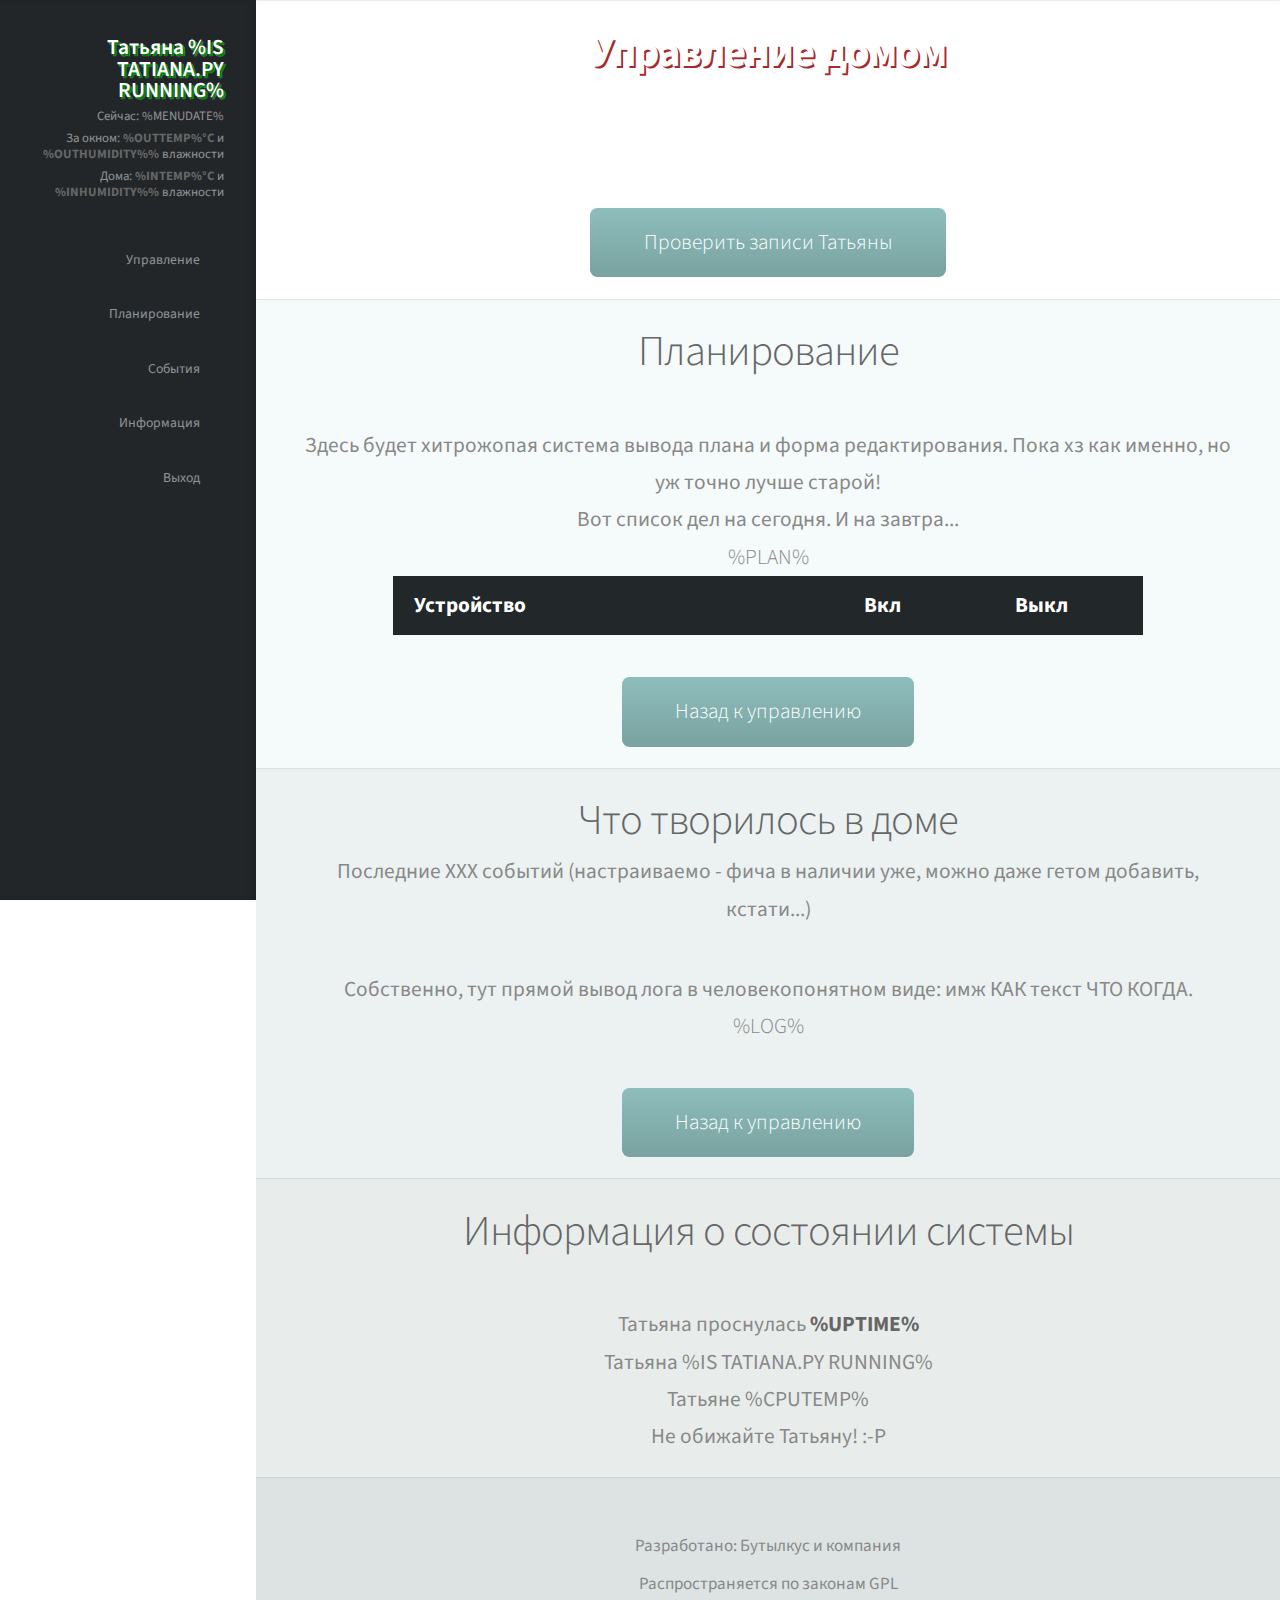
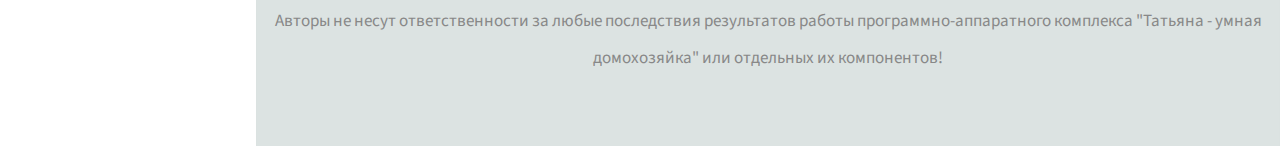
==== frontend2.0/template.html @ 4547821a "Системная инфа" ====
<!DOCTYPE HTML>
<html>
	<head>
		<title>Татьяна - умная домохозяйка в умном доме</title>
		<meta charset="utf-8" />
		<meta name="viewport" content="width=device-width, initial-scale=1" />
		<!--[if lte IE 8]><script src="assets/js/ie/html5shiv.js"></script><![endif]-->
		<link rel="stylesheet" href="assets/css/main.css" />
		<!--[if lte IE 8]><link rel="stylesheet" href="assets/css/ie8.css" /><![endif]-->
		<!--[if lte IE 9]><link rel="stylesheet" href="assets/css/ie9.css" /><![endif]-->
	</head>
	<body>

		<!-- шапка -->
			<div id="header">

				<div class="top">

					<!-- Инфа -->
						<div id="logo">
							<!-- Инфа -->
							<h1 id="title">Татьяна %IS TATIANA.PY RUNNING%</h1>
							<p>Сейчас: %MENUDATE%</p>
							<p>За окном: <strong>%OUTTEMP%&deg;C</strong> и <strong>%OUTHUMIDITY%%</strong> влажности</p>
							<p>Дома: <strong>%INTEMP%&deg;C</strong> и <strong>%INHUMIDITY%%</strong> влажности</p>
						</div>

					<!-- менюшка -->
						<nav id="nav">
							<ul>
								<li><a href="#main" id="top-link" class="skel-layers-ignoreHref"><span class="icon fa-home">Управление</span></a></li>
								<li><a href="#plan" id="portfolio-link" class="skel-layers-ignoreHref"><span class="icon fa-clock-o">Планирование</span></a></li>
								<li><a href="#log" id="about-link" class="skel-layers-ignoreHref"><span class="icon fa-eye">События</span></a></li>
								<li><a href="#service" id="contact-link" class="skel-layers-ignoreHref"><span class="icon fa-linux">Информация</span></a></li>
								<li><a href="%LOGOUT%" id="contact-link" class="skel-layers-ignoreHref"><span class="icon fa-sign-out">Выход</span></a></li>
							</ul>
						</nav>

				</div>

				<div class="bottom">

					<!-- футер менюхи. Всякий треш -->


				</div>

			</div>

		<!-- основное поле -->
			<div id="main">

				<!-- управление домом -->
					<section id="top" class="one dark cover">
						<div class="container">

							<header>
								<h2 class="alt">Управление домом</h2>
								<p>Нажатие включает и выключает соответствующее устройство</p>
							</header>

							<!-- КНОПКИ УПРАВЛЕНИЯ -->
							<div class="row">
							<div id="buttons" class="controlbutton">
							<!--Здесь будут отрисованы кнопки. Ничего вписывать не надо! -->
							</div>
                            </div>
							
							<footer>
								<a href="#log" class="button scrolly">Проверить записи Татьяны</a>
								<!--Ссылаться можно куда угодно-->
							</footer>

						</div>
					</section>

				<!-- планирование -->
					<section id="plan" class="two">
						<div class="container">

							<header>
								<h2>Планирование</h2>
							</header>

							<p>Здесь будет хитрожопая система вывода плана и форма редактирования. Пока хз как именно, но уж точно лучше старой!</p>
                            <p>Вот список дел на сегодня. И на завтра...</p>
                            <center>
                            <table class="default">
                            <tr><th style="width: 60%;">Устройство</th><th style="width: 20%;">Вкл</th><th style="width: 20%;">Выкл</th>
                            %PLAN%
                            </table>
                            </center>

						</div>

						<footer>
                            <a href="#main" class="button scrolly">Назад к управлению</a>
						</footer>
						
						</section>

				<!-- Логи -->
					<section id="log" class="three">
						<div class="container">

							<header>
								<h2>Что творилось в доме</h2>
								<p>Последние ХХХ событий (настраиваемо - фича в наличии уже, можно даже гетом добавить, кстати...)</p>
							</header>



							<p>Собственно, тут прямой вывод лога в человекопонятном виде: имж КАК текст ЧТО КОГДА.</p>

							%LOG%
                            <div class="logtab">
                            </div>
							
							
							<footer>
								<a href="#main" class="button scrolly">Назад к управлению</a>
							</footer>

						</div>
					</section>

				<!-- Сервисная страница -->
				
					<section id="service" class="four">
						<div class="container">

							<header>
								<h2>Информация о состоянии системы</h2>
							</header>

							<p>Татьяна проснулась <strong>%UPTIME%</strong></p>
							<p>Татьяна %IS TATIANA.PY RUNNING%</p>
							<p>Татьяне %CPUTEMP%</p>
							<p>Не обижайте Татьяну! :-P</p>


						</div>
					</section>

			</div>

		<!-- Footer -->
			<div id="footer">
                <p>Разработано: Бутылкус и компания<br />
                Распространяется по законам GPL<br />
                Авторы не несут ответственности за любые последствия результатов работы программно-аппаратного комплекса "Татьяна - умная домохозяйка" или отдельных их компонентов!
                </p>
			</div>

		<!-- Scripts -->
			<script src="assets/js/jquery.min.js"></script>
			<script src="assets/js/jquery.scrolly.min.js"></script>
			<script src="assets/js/jquery.scrollzer.min.js"></script>
			<script src="assets/js/skel.min.js"></script>
			<script src="assets/js/util.js"></script>
			<!--[if lte IE 8]><script src="assets/js/ie/respond.min.js"></script><![endif]-->
			<script src="assets/js/main.js"></script>
            <script type="text/javascript" src="assets/js/jquery.js"></script>
            <script type="text/javascript" src="assets/js/function.js"></script>

	</body>
</html>
---- frontend2.0/assets/css/main.css ----
@import url("font-awesome.min.css");
@import url("https://fonts.googleapis.com/css?family=Source+Sans+Pro:300,300italic,400,600");

/*
	Prologue by HTML5 UP
	html5up.net | @ajlkn
	Free for personal and commercial use under the CCA 3.0 license (html5up.net/license)
*/

/* Reset */

	html, body, div, span, applet, object, iframe, h1, h2, h3, h4, h5, h6, p, blockquote, pre, a, abbr, acronym, address, big, cite, code, del, dfn, em, img, ins, kbd, q, s, samp, small, strike, strong, sub, sup, tt, var, b, u, i, center, dl, dt, dd, ol, ul, li, fieldset, form, label, legend, table, caption, tbody, tfoot, thead, tr, th, td, article, aside, canvas, details, embed, figure, figcaption, footer, header, hgroup, menu, nav, output, ruby, section, summary, time, mark, audio, video {
		margin: 0;
		padding: 0;
		border: 0;
		font-size: 100%;
/*		font: inherit; */
		vertical-align: baseline;
	}

	article, aside, details, figcaption, figure, footer, header, hgroup, menu, nav, section {
		display: block;
	}

	body {
		line-height: 1;
	}

	ol, ul {
		list-style: none;
	}

	blockquote, q {
		quotes: none;
	}

	blockquote:before, blockquote:after, q:before, q:after {
		content: '';
		content: none;
	}

	table {
		border-collapse: collapse;
		border-spacing: 0;
	}

	body {
		-webkit-text-size-adjust: none;
	}

/* Box Model */

	*, *:before, *:after {
		-moz-box-sizing: border-box;
		-webkit-box-sizing: border-box;
		box-sizing: border-box;
	}

/* Containers */

	.container {
		margin-left: auto;
		margin-right: auto;
	}

	.container.\31 25\25 {
		width: 100%;
		max-width: 1750px;
		min-width: 1400px;
	}

	.container.\37 5\25 {
		width: 1050px;
	}

	.container.\35 0\25 {
		width: 700px;
	}

	.container.\32 5\25 {
		width: 350px;
	}

	.container {
		width: 1400px;
	}

	@media screen and (min-width: 961px) and (max-width: 1880px) {

		.container.\31 25\25 {
			width: 100%;
			max-width: 1500px;
			min-width: 1200px;
		}

		.container.\37 5\25 {
			width: 900px;
		}

		.container.\35 0\25 {
			width: 600px;
		}

		.container.\32 5\25 {
			width: 300px;
		}

		.container {
			width: 1200px;
		}

	}

	@media screen and (min-width: 961px) and (max-width: 1620px) {

		.container.\31 25\25 {
			width: 100%;
			max-width: 1200px;
			min-width: 960px;
		}

		.container.\37 5\25 {
			width: 720px;
		}

		.container.\35 0\25 {
			width: 480px;
		}

		.container.\32 5\25 {
			width: 240px;
		}

		.container {
			width: 960px;
		}

	}

	@media screen and (min-width: 961px) and (max-width: 1320px) {

		.container.\31 25\25 {
			width: 100%;
			max-width: 125%;
			min-width: 100%;
		}

		.container.\37 5\25 {
			width: 75%;
		}

		.container.\35 0\25 {
			width: 50%;
		}

		.container.\32 5\25 {
			width: 25%;
		}

		.container {
			width: 100%;
		}

	}

	@media screen and (max-width: 960px) {

		.container.\31 25\25 {
			width: 100%;
			max-width: 125%;
			min-width: 100%;
		}

		.container.\37 5\25 {
			width: 75%;
		}

		.container.\35 0\25 {
			width: 50%;
		}

		.container.\32 5\25 {
			width: 25%;
		}

		.container {
			width: 100%;
		}

	}

	@media screen and (max-width: 736px) {

		.container.\31 25\25 {
			width: 100%;
			max-width: 125%;
			min-width: 100%;
		}

		.container.\37 5\25 {
			width: 75%;
		}

		.container.\35 0\25 {
			width: 50%;
		}

		.container.\32 5\25 {
			width: 25%;
		}

		.container {
			width: 100% !important;
		}

	}

/* Grid */

	.row {
		border-bottom: solid 1px transparent;
		-moz-box-sizing: border-box;
		-webkit-box-sizing: border-box;
		box-sizing: border-box;
	}

	.row > * {
		float: left;
		-moz-box-sizing: border-box;
		-webkit-box-sizing: border-box;
		box-sizing: border-box;
	}

	.row:after, .row:before {
		content: '';
		display: block;
		clear: both;
		height: 0;
	}

	.row.uniform > * > :first-child {
		margin-top: 0;
	}

	.row.uniform > * > :last-child {
		margin-bottom: 0;
	}

	.row.\30 \25 > * {
		padding: 0px 0 0 0px;
	}

	.row.\30 \25 {
		margin: 0px 0 -1px 0px;
	}

	.row.uniform.\30 \25 > * {
		padding: 0px 0 0 0px;
	}

	.row.uniform.\30 \25 {
		margin: 0px 0 -1px 0px;
	}

	.row > * {
		padding: 40px 0 0 40px;
	}

	.row {
		margin: -40px 0 -1px -40px;
	}

	.row.uniform > * {
		padding: 40px 0 0 40px;
	}

	.row.uniform {
		margin: -40px 0 -1px -40px;
	}

	.row.\32 00\25 > * {
		padding: 80px 0 0 80px;
	}

	.row.\32 00\25 {
		margin: -80px 0 -1px -80px;
	}

	.row.uniform.\32 00\25 > * {
		padding: 80px 0 0 80px;
	}

	.row.uniform.\32 00\25 {
		margin: -80px 0 -1px -80px;
	}

	.row.\31 50\25 > * {
		padding: 60px 0 0 60px;
	}

	.row.\31 50\25 {
		margin: -60px 0 -1px -60px;
	}

	.row.uniform.\31 50\25 > * {
		padding: 60px 0 0 60px;
	}

	.row.uniform.\31 50\25 {
		margin: -60px 0 -1px -60px;
	}

	.row.\35 0\25 > * {
		padding: 20px 0 0 20px;
	}

	.row.\35 0\25 {
		margin: -20px 0 -1px -20px;
	}

	.row.uniform.\35 0\25 > * {
		padding: 20px 0 0 20px;
	}

	.row.uniform.\35 0\25 {
		margin: -20px 0 -1px -20px;
	}

	.row.\32 5\25 > * {
		padding: 10px 0 0 10px;
	}

	.row.\32 5\25 {
		margin: -10px 0 -1px -10px;
	}

	.row.uniform.\32 5\25 > * {
		padding: 10px 0 0 10px;
	}

	.row.uniform.\32 5\25 {
		margin: -10px 0 -1px -10px;
	}

	.\31 2u, .\31 2u\24 {
		width: 100%;
		clear: none;
		margin-left: 0;
	}

	.\31 1u, .\31 1u\24 {
		width: 91.6666666667%;
		clear: none;
		margin-left: 0;
	}

	.\31 0u, .\31 0u\24 {
		width: 83.3333333333%;
		clear: none;
		margin-left: 0;
	}

	.\39 u, .\39 u\24 {
		width: 75%;
		clear: none;
		margin-left: 0;
	}

	.\38 u, .\38 u\24 {
		width: 66.6666666667%;
		clear: none;
		margin-left: 0;
	}

	.\37 u, .\37 u\24 {
		width: 58.3333333333%;
		clear: none;
		margin-left: 0;
	}

	.\36 u, .\36 u\24 {
		width: 50%;
		clear: none;
		margin-left: 0;
	}

	.\35 u, .\35 u\24 {
		width: 41.6666666667%;
		clear: none;
		margin-left: 0;
	}

	.\34 u, .\34 u\24 {
		width: 25%;
		clear: none;
		margin-left: 0;
	}

	.\33 u, .\33 u\24 {
		width: 25%;
		clear: none;
		margin-left: 0;
	}

	.\32 u, .\32 u\24 {
		width: 16.6666666667%;
		clear: none;
		margin-left: 0;
	}

	.\31 u, .\31 u\24 {
		width: 8.3333333333%;
		clear: none;
		margin-left: 0;
	}

	.\31 2u\24 + *,
	.\31 1u\24 + *,
	.\31 0u\24 + *,
	.\39 u\24 + *,
	.\38 u\24 + *,
	.\37 u\24 + *,
	.\36 u\24 + *,
	.\35 u\24 + *,
	.\34 u\24 + *,
	.\33 u\24 + *,
	.\32 u\24 + *,
	.\31 u\24 + * {
		clear: left;
	}

	.\-11u {
		margin-left: 91.66667%;
	}

	.\-10u {
		margin-left: 83.33333%;
	}

	.\-9u {
		margin-left: 75%;
	}

	.\-8u {
		margin-left: 66.66667%;
	}

	.\-7u {
		margin-left: 58.33333%;
	}

	.\-6u {
		margin-left: 50%;
	}

	.\-5u {
		margin-left: 41.66667%;
	}

	.\-4u {
		margin-left: 33.33333%;
	}

	.\-3u {
		margin-left: 25%;
	}

	.\-2u {
		margin-left: 16.66667%;
	}

	.\-1u {
		margin-left: 8.33333%;
	}

	@media screen and (min-width: 961px) and (max-width: 1880px) {

		.row > * {
			padding: 40px 0 0 40px;
		}

		.row {
			margin: -40px 0 -1px -40px;
		}

		.row.uniform > * {
			padding: 40px 0 0 40px;
		}

		.row.uniform {
			margin: -40px 0 -1px -40px;
		}

		.row.\32 00\25 > * {
			padding: 80px 0 0 80px;
		}

		.row.\32 00\25 {
			margin: -80px 0 -1px -80px;
		}

		.row.uniform.\32 00\25 > * {
			padding: 80px 0 0 80px;
		}

		.row.uniform.\32 00\25 {
			margin: -80px 0 -1px -80px;
		}

		.row.\31 50\25 > * {
			padding: 60px 0 0 60px;
		}

		.row.\31 50\25 {
			margin: -60px 0 -1px -60px;
		}

		.row.uniform.\31 50\25 > * {
			padding: 60px 0 0 60px;
		}

		.row.uniform.\31 50\25 {
			margin: -60px 0 -1px -60px;
		}

		.row.\35 0\25 > * {
			padding: 20px 0 0 20px;
		}

		.row.\35 0\25 {
			margin: -20px 0 -1px -20px;
		}

		.row.uniform.\35 0\25 > * {
			padding: 20px 0 0 20px;
		}

		.row.uniform.\35 0\25 {
			margin: -20px 0 -1px -20px;
		}

		.row.\32 5\25 > * {
			padding: 10px 0 0 10px;
		}

		.row.\32 5\25 {
			margin: -10px 0 -1px -10px;
		}

		.row.uniform.\32 5\25 > * {
			padding: 10px 0 0 10px;
		}

		.row.uniform.\32 5\25 {
			margin: -10px 0 -1px -10px;
		}

		.\31 2u\28wide\29, .\31 2u\24\28wide\29 {
			width: 100%;
			clear: none;
			margin-left: 0;
		}

		.\31 1u\28wide\29, .\31 1u\24\28wide\29 {
			width: 91.6666666667%;
			clear: none;
			margin-left: 0;
		}

		.\31 0u\28wide\29, .\31 0u\24\28wide\29 {
			width: 83.3333333333%;
			clear: none;
			margin-left: 0;
		}

		.\39 u\28wide\29, .\39 u\24\28wide\29 {
			width: 75%;
			clear: none;
			margin-left: 0;
		}

		.\38 u\28wide\29, .\38 u\24\28wide\29 {
			width: 66.6666666667%;
			clear: none;
			margin-left: 0;
		}

		.\37 u\28wide\29, .\37 u\24\28wide\29 {
			width: 58.3333333333%;
			clear: none;
			margin-left: 0;
		}

		.\36 u\28wide\29, .\36 u\24\28wide\29 {
			width: 50%;
			clear: none;
			margin-left: 0;
		}

		.\35 u\28wide\29, .\35 u\24\28wide\29 {
			width: 41.6666666667%;
			clear: none;
			margin-left: 0;
		}

		.\34 u\28wide\29, .\34 u\24\28wide\29 {
			width: 33.3333333333%;
			clear: none;
			margin-left: 0;
		}

		.\33 u\28wide\29, .\33 u\24\28wide\29 {
			width: 25%;
			clear: none;
			margin-left: 0;
		}

		.\32 u\28wide\29, .\32 u\24\28wide\29 {
			width: 16.6666666667%;
			clear: none;
			margin-left: 0;
		}

		.\31 u\28wide\29, .\31 u\24\28wide\29 {
			width: 8.3333333333%;
			clear: none;
			margin-left: 0;
		}

		.\31 2u\24\28wide\29 + *,
		.\31 1u\24\28wide\29 + *,
		.\31 0u\24\28wide\29 + *,
		.\39 u\24\28wide\29 + *,
		.\38 u\24\28wide\29 + *,
		.\37 u\24\28wide\29 + *,
		.\36 u\24\28wide\29 + *,
		.\35 u\24\28wide\29 + *,
		.\34 u\24\28wide\29 + *,
		.\33 u\24\28wide\29 + *,
		.\32 u\24\28wide\29 + *,
		.\31 u\24\28wide\29 + * {
			clear: left;
		}

		.\-11u\28wide\29 {
			margin-left: 91.66667%;
		}

		.\-10u\28wide\29 {
			margin-left: 83.33333%;
		}

		.\-9u\28wide\29 {
			margin-left: 75%;
		}

		.\-8u\28wide\29 {
			margin-left: 66.66667%;
		}

		.\-7u\28wide\29 {
			margin-left: 58.33333%;
		}

		.\-6u\28wide\29 {
			margin-left: 50%;
		}

		.\-5u\28wide\29 {
			margin-left: 41.66667%;
		}

		.\-4u\28wide\29 {
			margin-left: 33.33333%;
		}

		.\-3u\28wide\29 {
			margin-left: 25%;
		}

		.\-2u\28wide\29 {
			margin-left: 16.66667%;
		}

		.\-1u\28wide\29 {
			margin-left: 8.33333%;
		}

	}

	@media screen and (min-width: 961px) and (max-width: 1620px) {

		.row > * {
			padding: 40px 0 0 40px;
		}

		.row {
			margin: -40px 0 -1px -40px;
		}

		.row.uniform > * {
			padding: 40px 0 0 40px;
		}

		.row.uniform {
			margin: -40px 0 -1px -40px;
		}

		.row.\32 00\25 > * {
			padding: 80px 0 0 80px;
		}

		.row.\32 00\25 {
			margin: -80px 0 -1px -80px;
		}

		.row.uniform.\32 00\25 > * {
			padding: 80px 0 0 80px;
		}

		.row.uniform.\32 00\25 {
			margin: -80px 0 -1px -80px;
		}

		.row.\31 50\25 > * {
			padding: 60px 0 0 60px;
		}

		.row.\31 50\25 {
			margin: -60px 0 -1px -60px;
		}

		.row.uniform.\31 50\25 > * {
			padding: 60px 0 0 60px;
		}

		.row.uniform.\31 50\25 {
			margin: -60px 0 -1px -60px;
		}

		.row.\35 0\25 > * {
			padding: 20px 0 0 20px;
		}

		.row.\35 0\25 {
			margin: -20px 0 -1px -20px;
		}

		.row.uniform.\35 0\25 > * {
			padding: 20px 0 0 20px;
		}

		.row.uniform.\35 0\25 {
			margin: -20px 0 -1px -20px;
		}

		.row.\32 5\25 > * {
			padding: 10px 0 0 10px;
		}

		.row.\32 5\25 {
			margin: -10px 0 -1px -10px;
		}

		.row.uniform.\32 5\25 > * {
			padding: 10px 0 0 10px;
		}

		.row.uniform.\32 5\25 {
			margin: -10px 0 -1px -10px;
		}

		.\31 2u\28normal\29, .\31 2u\24\28normal\29 {
			width: 100%;
			clear: none;
			margin-left: 0;
		}

		.\31 1u\28normal\29, .\31 1u\24\28normal\29 {
			width: 91.6666666667%;
			clear: none;
			margin-left: 0;
		}

		.\31 0u\28normal\29, .\31 0u\24\28normal\29 {
			width: 83.3333333333%;
			clear: none;
			margin-left: 0;
		}

		.\39 u\28normal\29, .\39 u\24\28normal\29 {
			width: 75%;
			clear: none;
			margin-left: 0;
		}

		.\38 u\28normal\29, .\38 u\24\28normal\29 {
			width: 66.6666666667%;
			clear: none;
			margin-left: 0;
		}

		.\37 u\28normal\29, .\37 u\24\28normal\29 {
			width: 58.3333333333%;
			clear: none;
			margin-left: 0;
		}

		.\36 u\28normal\29, .\36 u\24\28normal\29 {
			width: 50%;
			clear: none;
			margin-left: 0;
		}

		.\35 u\28normal\29, .\35 u\24\28normal\29 {
			width: 41.6666666667%;
			clear: none;
			margin-left: 0;
		}

		.\34 u\28normal\29, .\34 u\24\28normal\29 {
			width: 33.3333333333%;
			clear: none;
			margin-left: 0;
		}

		.\33 u\28normal\29, .\33 u\24\28normal\29 {
			width: 25%;
			clear: none;
			margin-left: 0;
		}

		.\32 u\28normal\29, .\32 u\24\28normal\29 {
			width: 16.6666666667%;
			clear: none;
			margin-left: 0;
		}

		.\31 u\28normal\29, .\31 u\24\28normal\29 {
			width: 8.3333333333%;
			clear: none;
			margin-left: 0;
		}

		.\31 2u\24\28normal\29 + *,
		.\31 1u\24\28normal\29 + *,
		.\31 0u\24\28normal\29 + *,
		.\39 u\24\28normal\29 + *,
		.\38 u\24\28normal\29 + *,
		.\37 u\24\28normal\29 + *,
		.\36 u\24\28normal\29 + *,
		.\35 u\24\28normal\29 + *,
		.\34 u\24\28normal\29 + *,
		.\33 u\24\28normal\29 + *,
		.\32 u\24\28normal\29 + *,
		.\31 u\24\28normal\29 + * {
			clear: left;
		}

		.\-11u\28normal\29 {
			margin-left: 91.66667%;
		}

		.\-10u\28normal\29 {
			margin-left: 83.33333%;
		}

		.\-9u\28normal\29 {
			margin-left: 75%;
		}

		.\-8u\28normal\29 {
			margin-left: 66.66667%;
		}

		.\-7u\28normal\29 {
			margin-left: 58.33333%;
		}

		.\-6u\28normal\29 {
			margin-left: 50%;
		}

		.\-5u\28normal\29 {
			margin-left: 41.66667%;
		}

		.\-4u\28normal\29 {
			margin-left: 33.33333%;
		}

		.\-3u\28normal\29 {
			margin-left: 25%;
		}

		.\-2u\28normal\29 {
			margin-left: 16.66667%;
		}

		.\-1u\28normal\29 {
			margin-left: 8.33333%;
		}

	}

	@media screen and (min-width: 961px) and (max-width: 1320px) {

		.row > * {
			padding: 20px 0 0 20px;
		}

		.row {
			margin: -20px 0 -1px -20px;
		}

		.row.uniform > * {
			padding: 20px 0 0 20px;
		}

		.row.uniform {
			margin: -20px 0 -1px -20px;
		}

		.row.\32 00\25 > * {
			padding: 40px 0 0 40px;
		}

		.row.\32 00\25 {
			margin: -40px 0 -1px -40px;
		}

		.row.uniform.\32 00\25 > * {
			padding: 40px 0 0 40px;
		}

		.row.uniform.\32 00\25 {
			margin: -40px 0 -1px -40px;
		}

		.row.\31 50\25 > * {
			padding: 30px 0 0 30px;
		}

		.row.\31 50\25 {
			margin: -30px 0 -1px -30px;
		}

		.row.uniform.\31 50\25 > * {
			padding: 30px 0 0 30px;
		}

		.row.uniform.\31 50\25 {
			margin: -30px 0 -1px -30px;
		}

		.row.\35 0\25 > * {
			padding: 10px 0 0 10px;
		}

		.row.\35 0\25 {
			margin: -10px 0 -1px -10px;
		}

		.row.uniform.\35 0\25 > * {
			padding: 10px 0 0 10px;
		}

		.row.uniform.\35 0\25 {
			margin: -10px 0 -1px -10px;
		}

		.row.\32 5\25 > * {
			padding: 5px 0 0 5px;
		}

		.row.\32 5\25 {
			margin: -5px 0 -1px -5px;
		}

		.row.uniform.\32 5\25 > * {
			padding: 5px 0 0 5px;
		}

		.row.uniform.\32 5\25 {
			margin: -5px 0 -1px -5px;
		}

		.\31 2u\28narrow\29, .\31 2u\24\28narrow\29 {
			width: 100%;
			clear: none;
			margin-left: 0;
		}

		.\31 1u\28narrow\29, .\31 1u\24\28narrow\29 {
			width: 91.6666666667%;
			clear: none;
			margin-left: 0;
		}

		.\31 0u\28narrow\29, .\31 0u\24\28narrow\29 {
			width: 83.3333333333%;
			clear: none;
			margin-left: 0;
		}

		.\39 u\28narrow\29, .\39 u\24\28narrow\29 {
			width: 75%;
			clear: none;
			margin-left: 0;
		}

		.\38 u\28narrow\29, .\38 u\24\28narrow\29 {
			width: 66.6666666667%;
			clear: none;
			margin-left: 0;
		}

		.\37 u\28narrow\29, .\37 u\24\28narrow\29 {
			width: 58.3333333333%;
			clear: none;
			margin-left: 0;
		}

		.\36 u\28narrow\29, .\36 u\24\28narrow\29 {
			width: 50%;
			clear: none;
			margin-left: 0;
		}

		.\35 u\28narrow\29, .\35 u\24\28narrow\29 {
			width: 41.6666666667%;
			clear: none;
			margin-left: 0;
		}

		.\34 u\28narrow\29, .\34 u\24\28narrow\29 {
			width: 33.3333333333%;
			clear: none;
			margin-left: 0;
		}

		.\33 u\28narrow\29, .\33 u\24\28narrow\29 {
			width: 25%;
			clear: none;
			margin-left: 0;
		}

		.\32 u\28narrow\29, .\32 u\24\28narrow\29 {
			width: 16.6666666667%;
			clear: none;
			margin-left: 0;
		}

		.\31 u\28narrow\29, .\31 u\24\28narrow\29 {
			width: 8.3333333333%;
			clear: none;
			margin-left: 0;
		}

		.\31 2u\24\28narrow\29 + *,
		.\31 1u\24\28narrow\29 + *,
		.\31 0u\24\28narrow\29 + *,
		.\39 u\24\28narrow\29 + *,
		.\38 u\24\28narrow\29 + *,
		.\37 u\24\28narrow\29 + *,
		.\36 u\24\28narrow\29 + *,
		.\35 u\24\28narrow\29 + *,
		.\34 u\24\28narrow\29 + *,
		.\33 u\24\28narrow\29 + *,
		.\32 u\24\28narrow\29 + *,
		.\31 u\24\28narrow\29 + * {
			clear: left;
		}

		.\-11u\28narrow\29 {
			margin-left: 91.66667%;
		}

		.\-10u\28narrow\29 {
			margin-left: 83.33333%;
		}

		.\-9u\28narrow\29 {
			margin-left: 75%;
		}

		.\-8u\28narrow\29 {
			margin-left: 66.66667%;
		}

		.\-7u\28narrow\29 {
			margin-left: 58.33333%;
		}

		.\-6u\28narrow\29 {
			margin-left: 50%;
		}

		.\-5u\28narrow\29 {
			margin-left: 41.66667%;
		}

		.\-4u\28narrow\29 {
			margin-left: 33.33333%;
		}

		.\-3u\28narrow\29 {
			margin-left: 25%;
		}

		.\-2u\28narrow\29 {
			margin-left: 16.66667%;
		}

		.\-1u\28narrow\29 {
			margin-left: 8.33333%;
		}

	}

	@media screen and (max-width: 960px) {

		.row > * {
			padding: 20px 0 0 20px;
		}

		.row {
			margin: -20px 0 -1px -20px;
		}

		.row.uniform > * {
			padding: 20px 0 0 20px;
		}

		.row.uniform {
			margin: -20px 0 -1px -20px;
		}

		.row.\32 00\25 > * {
			padding: 40px 0 0 40px;
		}

		.row.\32 00\25 {
			margin: -40px 0 -1px -40px;
		}

		.row.uniform.\32 00\25 > * {
			padding: 40px 0 0 40px;
		}

		.row.uniform.\32 00\25 {
			margin: -40px 0 -1px -40px;
		}

		.row.\31 50\25 > * {
			padding: 30px 0 0 30px;
		}

		.row.\31 50\25 {
			margin: -30px 0 -1px -30px;
		}

		.row.uniform.\31 50\25 > * {
			padding: 30px 0 0 30px;
		}

		.row.uniform.\31 50\25 {
			margin: -30px 0 -1px -30px;
		}

		.row.\35 0\25 > * {
			padding: 10px 0 0 10px;
		}

		.row.\35 0\25 {
			margin: -10px 0 -1px -10px;
		}

		.row.uniform.\35 0\25 > * {
			padding: 10px 0 0 10px;
		}

		.row.uniform.\35 0\25 {
			margin: -10px 0 -1px -10px;
		}

		.row.\32 5\25 > * {
			padding: 5px 0 0 5px;
		}

		.row.\32 5\25 {
			margin: -5px 0 -1px -5px;
		}

		.row.uniform.\32 5\25 > * {
			padding: 5px 0 0 5px;
		}

		.row.uniform.\32 5\25 {
			margin: -5px 0 -1px -5px;
		}

		.\31 2u\28narrower\29, .\31 2u\24\28narrower\29 {
			width: 100%;
			clear: none;
			margin-left: 0;
		}

		.\31 1u\28narrower\29, .\31 1u\24\28narrower\29 {
			width: 91.6666666667%;
			clear: none;
			margin-left: 0;
		}

		.\31 0u\28narrower\29, .\31 0u\24\28narrower\29 {
			width: 83.3333333333%;
			clear: none;
			margin-left: 0;
		}

		.\39 u\28narrower\29, .\39 u\24\28narrower\29 {
			width: 75%;
			clear: none;
			margin-left: 0;
		}

		.\38 u\28narrower\29, .\38 u\24\28narrower\29 {
			width: 66.6666666667%;
			clear: none;
			margin-left: 0;
		}

		.\37 u\28narrower\29, .\37 u\24\28narrower\29 {
			width: 58.3333333333%;
			clear: none;
			margin-left: 0;
		}

		.\36 u\28narrower\29, .\36 u\24\28narrower\29 {
			width: 50%;
			clear: none;
			margin-left: 0;
		}

		.\35 u\28narrower\29, .\35 u\24\28narrower\29 {
			width: 41.6666666667%;
			clear: none;
			margin-left: 0;
		}

		.\34 u\28narrower\29, .\34 u\24\28narrower\29 {
			width: 33.3333333333%;
			clear: none;
			margin-left: 0;
		}

		.\33 u\28narrower\29, .\33 u\24\28narrower\29 {
			width: 25%;
			clear: none;
			margin-left: 0;
		}

		.\32 u\28narrower\29, .\32 u\24\28narrower\29 {
			width: 16.6666666667%;
			clear: none;
			margin-left: 0;
		}

		.\31 u\28narrower\29, .\31 u\24\28narrower\29 {
			width: 8.3333333333%;
			clear: none;
			margin-left: 0;
		}

		.\31 2u\24\28narrower\29 + *,
		.\31 1u\24\28narrower\29 + *,
		.\31 0u\24\28narrower\29 + *,
		.\39 u\24\28narrower\29 + *,
		.\38 u\24\28narrower\29 + *,
		.\37 u\24\28narrower\29 + *,
		.\36 u\24\28narrower\29 + *,
		.\35 u\24\28narrower\29 + *,
		.\34 u\24\28narrower\29 + *,
		.\33 u\24\28narrower\29 + *,
		.\32 u\24\28narrower\29 + *,
		.\31 u\24\28narrower\29 + * {
			clear: left;
		}

		.\-11u\28narrower\29 {
			margin-left: 91.66667%;
		}

		.\-10u\28narrower\29 {
			margin-left: 83.33333%;
		}

		.\-9u\28narrower\29 {
			margin-left: 75%;
		}

		.\-8u\28narrower\29 {
			margin-left: 66.66667%;
		}

		.\-7u\28narrower\29 {
			margin-left: 58.33333%;
		}

		.\-6u\28narrower\29 {
			margin-left: 50%;
		}

		.\-5u\28narrower\29 {
			margin-left: 41.66667%;
		}

		.\-4u\28narrower\29 {
			margin-left: 33.33333%;
		}

		.\-3u\28narrower\29 {
			margin-left: 25%;
		}

		.\-2u\28narrower\29 {
			margin-left: 16.66667%;
		}

		.\-1u\28narrower\29 {
			margin-left: 8.33333%;
		}

	}

	@media screen and (max-width: 736px) {

		.row > * {
			padding: 20px 0 0 20px;
            float: right;
		}

		.row {
			margin: -20px 0 -1px -20px;
		}

		.row.uniform > * {
			padding: 20px 0 0 20px;
		}

		.row.uniform {
			margin: -20px 0 -1px -20px;
		}

		.row.\32 00\25 > * {
			padding: 40px 0 0 40px;
		}

		.row.\32 00\25 {
			margin: -40px 0 -1px -40px;
		}

		.row.uniform.\32 00\25 > * {
			padding: 40px 0 0 40px;
		}

		.row.uniform.\32 00\25 {
			margin: -40px 0 -1px -40px;
		}

		.row.\31 50\25 > * {
			padding: 30px 0 0 30px;
		}

		.row.\31 50\25 {
			margin: -30px 0 -1px -30px;
		}

		.row.uniform.\31 50\25 > * {
			padding: 30px 0 0 30px;
		}

		.row.uniform.\31 50\25 {
			margin: -30px 0 -1px -30px;
		}

		.row.\35 0\25 > * {
			padding: 10px 0 0 10px;
		}

		.row.\35 0\25 {
			margin: -10px 0 -1px -10px;
		}

		.row.uniform.\35 0\25 > * {
			padding: 10px 0 0 10px;
		}

		.row.uniform.\35 0\25 {
			margin: -10px 0 -1px -10px;
		}

		.row.\32 5\25 > * {
			padding: 5px 0 0 5px;
		}

		.row.\32 5\25 {
			margin: -5px 0 -1px -5px;
		}

		.row.uniform.\32 5\25 > * {
			padding: 5px 0 0 5px;
		}

		.row.uniform.\32 5\25 {
			margin: -5px 0 -1px -5px;
		}

		.\31 2u\28mobile\29, .\31 2u\24\28mobile\29 {
			width: 25%;
			clear: none;
			margin-left: 0;
		}

		.\31 1u\28mobile\29, .\31 1u\24\28mobile\29 {
			width: 91.6666666667%;
			clear: none;
			margin-left: 0;
		}

		.\31 0u\28mobile\29, .\31 0u\24\28mobile\29 {
			width: 83.3333333333%;
			clear: none;
			margin-left: 0;
		}

		.\39 u\28mobile\29, .\39 u\24\28mobile\29 {
			width: 75%;
			clear: none;
			margin-left: 0;
		}

		.\38 u\28mobile\29, .\38 u\24\28mobile\29 {
			width: 66.6666666667%;
			clear: none;
			margin-left: 0;
		}

		.\37 u\28mobile\29, .\37 u\24\28mobile\29 {
			width: 58.3333333333%;
			clear: none;
			margin-left: 0;
		}

		.\36 u\28mobile\29, .\36 u\24\28mobile\29 {
			width: 50%;
			clear: none;
			margin-left: 0;
		}

		.\35 u\28mobile\29, .\35 u\24\28mobile\29 {
			width: 41.6666666667%;
			clear: none;
			margin-left: 0;
		}

		.\34 u\28mobile\29, .\34 u\24\28mobile\29 {
			width: 33.3333333333%;
			clear: none;
			margin-left: 0;
		}

		.\33 u\28mobile\29, .\33 u\24\28mobile\29 {
			width: 25%;
			clear: none;
			margin-left: 0;
		}

		.\32 u\28mobile\29, .\32 u\24\28mobile\29 {
			width: 16.6666666667%;
			clear: none;
			margin-left: 0;
		}

		.\31 u\28mobile\29, .\31 u\24\28mobile\29 {
			width: 8.3333333333%;
			clear: none;
			margin-left: 0;
		}

		.\31 2u\24\28mobile\29 + *,
		.\31 1u\24\28mobile\29 + *,
		.\31 0u\24\28mobile\29 + *,
		.\39 u\24\28mobile\29 + *,
		.\38 u\24\28mobile\29 + *,
		.\37 u\24\28mobile\29 + *,
		.\36 u\24\28mobile\29 + *,
		.\35 u\24\28mobile\29 + *,
		.\34 u\24\28mobile\29 + *,
		.\33 u\24\28mobile\29 + *,
		.\32 u\24\28mobile\29 + *,
		.\31 u\24\28mobile\29 + * {
			clear: left;
		}

		.\-11u\28mobile\29 {
			margin-left: 91.66667%;
		}

		.\-10u\28mobile\29 {
			margin-left: 83.33333%;
		}

		.\-9u\28mobile\29 {
			margin-left: 75%;
		}

		.\-8u\28mobile\29 {
			margin-left: 66.66667%;
		}

		.\-7u\28mobile\29 {
			margin-left: 58.33333%;
		}

		.\-6u\28mobile\29 {
			margin-left: 50%;
		}

		.\-5u\28mobile\29 {
			margin-left: 41.66667%;
		}

		.\-4u\28mobile\29 {
			margin-left: 33.33333%;
		}

		.\-3u\28mobile\29 {
			margin-left: 25%;
		}

		.\-2u\28mobile\29 {
			margin-left: 16.66667%;
		}

		.\-1u\28mobile\29 {
			margin-left: 8.33333%;
		}

	}

/* Basic */

	body {
		background: #fff;
		font-family: 'Source Sans Pro', sans-serif;
		font-size: 19pt;
		font-weight: 300;
		line-height: 1.75em;
		color: #888;
	}

		body.is-loading * {
			-moz-transition: none !important;
			-webkit-transition: none !important;
			-ms-transition: none !important;
			transition: none !important;
			-moz-animation: none !important;
			-webkit-animation: none !important;
			-ms-animation: none !important;
			animation: none !important;
		}

	input, textarea, select {
		font-family: 'Source Sans Pro', sans-serif;
		font-size: 19pt;
		font-weight: 300;
		line-height: 1.75em;
		color: #888;
	}

	h1, h2, h3, h4, h5, h6 {
		font-weight: 300;
		color: #666;
		line-height: 1.5em;
	}

	h1 a, h2 a, h3 a, h4 a, h5 a, h6 a {
		color: inherit;
		text-decoration: none;
	}

		h1 a strong, h2 a strong, h3 a strong, h4 a strong, h5 a strong, h6 a strong {
			color: #333;
		}

	h2 {
		font-size: 2em;
		letter-spacing: -1px;
	}

		h2.alt {
			color: #888;
		}

			h2.alt strong {
				color: #666;
			}

	h3 {
		font-size: 1.5em;
	}

	header {
		margin: 0 0 2em 0;
	}

		header > p {
/*
            margin: 1em 0 0 0;
*/
		}

	footer {
		margin: 2em 0 0 0;
	}

	strong, b {
		font-weight: bold; 
		color: #666;
	}

	em, i {
		font-style: italic;
	}

	a {
		text-decoration: none;
		color: inherit;
		border-bottom: dotted 1px rgba(128, 128, 128, 0.5);
		-moz-transition: color 0.35s ease-in-out, border-bottom-color 0.35s ease-in-out;
		-webkit-transition: color 0.35s ease-in-out, border-bottom-color 0.35s ease-in-out;
		-ms-transition: color 0.35s ease-in-out, border-bottom-color 0.35s ease-in-out;
		transition: color 0.35s ease-in-out, border-bottom-color 0.35s ease-in-out;
		outline: 0;
	}

		a:hover {
			color: #E27689;
			border-bottom-color: rgba(255, 255, 255, 0);
		}

	sub {
		position: relative;
		top: 0.5em;
		font-size: 0.8em;
	}

	sup {
		position: relative;
		top: -0.5em;
		font-size: 0.8em;
	}

	hr {
		border: 0;
		border-top: solid 1px #ddd;
	}

	blockquote {
		border-left: solid 0.5em #ddd;
		padding: 1em 0 1em 2em;
		font-style: italic;
	}

	p, ul, ol, dl, table {
/*
        margin-bottom: 2em; 
*/
        font-weight: normal;
	}

	br.clear {
		clear: both;
	}

/* Sections/Article */

	section, article {
		margin-bottom: 3em;
	}

		section > :last-child,
		section > .container, section:last-child, article > :last-child,
		article > .container, article:last-child {
			margin-bottom: 0;
		}

		.row > section, .row > article {
			margin-bottom: 0;
		}

/* Image */

	.image {
		display: inline-block;
		border: 0;
	}

		.image img {
			display: block;
			height: 100%;

		}

		.image.avatar48 {
			width: 48px;
			height: 48px;
			background: #f00;
		}

			.image.avatar48 img {
				width: 48px;
				height: 48px;
			}

		.image.fit {
			display: block;
			width: 100%;
            margin: 0 auto;
		}

		.image.featured {
			display: block;
			width: 100%;
			margin: 0 0 2em 0;
		}

		.image.left {
			float: left;
			margin: 0 2em 2em 0;
		}

		.image.centered {
			display: block;
			margin: 0 0 2em 0;
		}

			.image.centered img {
				margin: 0 auto;
				width: auto;
			}

/* List */

	ul.default {
		list-style: disc;
		padding-left: 1em;
	}

		ul.default li {
			padding-left: 0.5em;
		}

	ul.icons {
		cursor: default;
	}

		ul.icons li {
			display: inline-block;
		}

		ul.icons a {
			display: inline-block;
			width: 2em;
			height: 2em;
			line-height: 2em;
			text-align: center;
			border: 0;
		}

	ol.default {
		list-style: decimal;
		padding-left: 1.25em;
	}

		ol.default li {
			padding-left: 0.25em;
		}

/* Form */

	form label {
		display: block;
		text-align: left;
		margin-bottom: 0.5em;
	}

	form input[type="text"],
	form input[type="email"],
	form input[type="password"],
	form select,
	form textarea {
		position: relative;
		-webkit-appearance: none;
		display: block;
		border: 0;
		outline: 0;
		background: #fff;
		background: rgba(255, 255, 255, 0.75);
		width: 100%;
		border-radius: 0.35em;
		padding: 0.75em 1em 0.75em 1em;
		box-shadow: inset 0 0.1em 0.1em 0 rgba(0, 0, 0, 0.05);
		border: solid 1px rgba(0, 0, 0, 0.15);
		-moz-transition: all 0.35s ease-in-out;
		-webkit-transition: all 0.35s ease-in-out;
		-ms-transition: all 0.35s ease-in-out;
		transition: all 0.35s ease-in-out;
	}

		form input[type="text"]:focus,
		form input[type="email"]:focus,
		form input[type="password"]:focus,
		form select:focus,
		form textarea:focus {
			box-shadow: 0 0 2px 1px #8ebebc;
			background: #fff;
		}

	form input[type="text"],
	form input[type="email"],
	form input[type="password"],
	form select {
		line-height: 1.25em;
	}

	form textarea {
		min-height: 14em;
	}

	form .formerize-placeholder {
		color: #555 !important;
	}

	form ::-webkit-input-placeholder {
		color: #555 !important;
	}

	form :-moz-placeholder {
		color: #555 !important;
	}

	form ::-moz-placeholder {
		color: #555 !important;
	}

	form :-ms-input-placeholder {
		color: #555 !important;
	}

	form ::-moz-focus-inner {
		border: 0;
	}

/* Table */

	table {
		width: 80%;
	}

		table.default {
			width: 80%;
			text-align: left;
		}

			table.default tbody tr:nth-child(2n+2) {
				background: #f4f4f4;
			}

			table.default td {
				padding: 0.5em 1em 0.5em 1em;
			}

			table.default th {
				text-align: left;
				padding: 0.5em 1em 0.5em 1em;
				color: #fff;
				background: #222729 url("images/overlay.png");
			}

			table.default thead {
				background: #444;
				color: #fff;
			}

			table.default tfoot {
				background: #eee;
			}

/* Button */


    .controlbutton {
        
    }



	input[type="button"],
	input[type="submit"],
	input[type="reset"],
	button,
	.button {
		position: relative;
		display: inline-block;
		border-radius: 0.35em;
		color: #fff !important;
		text-decoration: none;
		padding: 0.75em 2.5em 0.75em 2.5em;
		background-color: #8ebebc;
		border: 0;
		cursor: pointer;
		background-image: -moz-linear-gradient(top, rgba(0, 0, 0, 0), rgba(0, 0, 0, 0.15)), url("images/overlay.png");
		background-image: -webkit-linear-gradient(top, rgba(0, 0, 0, 0), rgba(0, 0, 0, 0.15)), url("images/overlay.png");
		background-image: -ms-linear-gradient(top, rgba(0, 0, 0, 0), rgba(0, 0, 0, 0.15)), url("images/overlay.png");
		background-image: linear-gradient(top, rgba(0, 0, 0, 0), rgba(0, 0, 0, 0.15)), url("images/overlay.png");
		-moz-transition: background-color 0.55s ease-in-out;
		-webkit-transition: background-color 0.55s ease-in-out;
		-ms-transition: background-color 0.55s ease-in-out;
		transition: background-color 0.55s ease-in-out;
	}

		input[type="button"]:hover,
		input[type="submit"]:hover,
		input[type="reset"]:hover,
		button:hover,
		.button:hover {
			background-color: #9ececc;
		}

		input[type="button"]:active,
		input[type="submit"]:active,
		input[type="reset"]:active,
		button:active,
		.button:active {
			background-color: #7eaeac;
		}

/* Item */

	.item {
		box-shadow: 0 0.05em 0.15em 0 rgba(0, 0, 0, 0.05);
		margin-bottom: 40px;
	}

		.item header {
/*			background: #fff;*/
			margin: 0;
/*			padding: 1em 0 1em 0;*/
			font-size: 1.5em;
		}

			.item header h3 {
				font-size: 0.7em;
			}

/* Icons */

	.icon {
		text-decoration: none;
	}

		.icon:before {
			display: inline-block;
			font-family: FontAwesome;
			font-size: 1.25em;
			text-decoration: none;
			font-style: normal;
			font-weight: normal;
			line-height: 1;
			-webkit-font-smoothing: antialiased;
			-moz-osx-font-smoothing: grayscale;
		}

		.icon > .label {
			display: none;
		}

/* Header */

	#header {
		display: -moz-flex;
		display: -webkit-flex;
		display: -ms-flex;
		display: flex;
		-moz-flex-direction: column;
		-webkit-flex-direction: column;
		-ms-flex-direction: column;
		flex-direction: column;
		-moz-justify-content: space-between;
		-webkit-justify-content: space-between;
		-ms-justify-content: space-between;
		justify-content: space-between;
		background: #222629 url("images/overlay.png");
		box-shadow: inset -0.25em 0 0.25em 0 rgba(0, 0, 0, 0.1);
		color: #fff;
		height: 100%;
		left: 0;
		overflow-y: auto;
		position: fixed;
		text-align: right;
		top: 0;
		width: 375px;
	}

		#header .top {
			-moz-flex-grow: 1;
			-webkit-flex-grow: 1;
			-ms-flex-grow: 1;
			flex-grow: 1;
		}

		#header .bottom {
			-moz-flex-shrink: 0;
			-webkit-flex-shrink: 0;
			-ms-flex-shrink: 0;
			flex-shrink: 0;
			padding: 1.5em 0 0.75em 0;
		}

			#header .bottom > :last-child {
				margin-bottom: 0;
			}

		#header .icons {
			font-size: 0.8em;
			text-align: center;
		}

			#header .icons a {
				color: #41484c;
				-moz-transition: color 0.35s ease-in-out;
				-webkit-transition: color 0.35s ease-in-out;
				-ms-transition: color 0.35s ease-in-out;
				transition: color 0.35s ease-in-out;
			}

				#header .icons a:hover {
					color: #fff;
				}

	#logo {
		position: relative;
		margin: 1.75em 1.5em 1.5em 1.5em;
		min-height: 48px;
		cursor: default;
	}

        #logo h1 {
            position: relative;
            color: #fff;
            font-weight: 600;
            font-size: 1em;
            line-height: 1em;
            text-shadow: 2px 2px 0px green, 2px 2px 1px lightgreen;
        }

		#logo p {
			position: relative;
			display: block;
			font-size: 0.6em;
			color: rgba(255, 255, 255, 0.5);
			line-height: 1.25em;
			margin: 0.5em 0 0 0;
		}

		#logo .image {
			position: absolute;
			left: 0;
			top: 0;
		}

	#nav ul {
		margin-bottom: 0;
	}

		#nav ul li a {
			display: block;
			padding: 0.5em 1.5em 0.5em 1.5em;
			color: rgba(255, 255, 255, 0.5);
			text-decoration: none;
			outline: 0;
			border: 0;
			-moz-transition: none;
			-webkit-transition: none;
			-ms-transition: none;
			transition: none;
		}

			#nav ul li a span {
				position: relative;
				display: block;
				font-size: 0.8em;
			}

				#nav ul li a span:before {
					position: absolute;
					left: 0;
					color: #41484c;
					text-align: center;
					width: 1.25em;
					line-height: 1.75em;
				}

			#nav ul li a.active {
				background: rgba(0, 0, 0, 0.15);
				box-shadow: inset 0 0 0.25em 0 rgba(0, 0, 0, 0.125);
				color: #fff;
			}

				#nav ul li a.active span:before {
					color: #e27689;
				}

/* Footer */

	#footer {
		margin-left: 375px;
		text-align: center;
		background-color: #dce3e2;
		padding: 3em 0 4em 0;
		box-shadow: inset 0 1px 0 0 rgba(0, 0, 0, 0.05), inset 0 0.1em 0.1em 0 rgba(0, 0, 0, 0.025);
		font-size: 0.8em;
	}

		#footer .copyright {
			cursor: default;
			margin: 0;
		}

			#footer .copyright li {
				display: inline-block;
				line-height: 1em;
				border-left: solid 1px rgba(128, 128, 128, 0.35);
				padding: 0 0 0 0.5em;
				margin: 0 0 0 0.5em;
			}

				#footer .copyright li:first-child {
					border-left: 0;
					padding-left: 0;
					margin-left: 0;
				}

/* Main */

	#main {
		margin-left: 375px;
	}

		#main > section {
			margin: 0;
			overflow: hidden;
			padding: 1em 0;
			box-shadow: inset 0 1px 0 0 rgba(0, 0, 0, 0.05), inset 0 0.1em 0.1em 0 rgba(0, 0, 0, 0.025);
			text-align: center;
			background-image: url("images/overlay.png");
		}

			#main > section.dark {
				color: #ddd;
				color: rgba(255, 255, 255, 1);
			}

				#main > section.dark h2, #main > section.dark h3, #main > section.dark h4, #main > section.dark h5, #main > section.dark h6 {
					color: white;
                    font-weight: bold;
                    text-shadow: 2px 2px 0px brown, 2px 2px 1px white;
				}

				#main > section.dark strong {
					color: #fff;
					border-color: inherit;
				}

				#main > section.dark a {
					color: #fff;
					border-color: inherit;
				}

					#main > section.dark a:hover {
						border-bottom-color: rgba(255, 255, 255, 0);
					}

			#main > section.cover {
				padding: 1em 0;
				background-size: cover;
				background-position: center center;
			}

			#main > section.one {
                background-image: url("../../images/fon3.png");
                background-size: 33%;
			}

			#main > section.two {
				background-color: #f5fafa;
			}

			#main > section.three {
				background-color: #ecf1f1;
			}

			#main > section.four {
				background-color: #e8edec;
			}

/* Wide */

	@media screen and (min-width: 961px) and (max-width: 1880px) {

		/* Basic */

			body, input, textarea, select {
				font-size: 17pt;
			}

		/* Header */

			#header {
				width: 300px;
			}

		/* Footer */

			#footer {
				margin-left: 300px;
			}

		/* Main */

			#main {
				margin-left: 300px;
			}

	}

/* Normal */

	@media screen and (min-width: 961px) and (max-width: 1620px) {

		/* Main */

			#main > section {
				padding: 1em 0;
			}

			#main section.cover {
				padding: 1em 0;
			}

	}

/* Narrow */

	@media screen and (min-width: 961px) and (max-width: 1320px) {

		/* Basic */

			body, input, textarea, select {
				font-size: 16pt;
			}

			.container {
				padding: 0 2em 0 2em;
			}

		/* List */

			ul.icons li a {
				width: 1.75em;
			}

		/* Item */

			.item {
				margin-bottom: 20px;
			}

		/* Header */

			#header {
				width: 20%;
			}

			#logo .image {
				position: relative;
				margin: 0 0 0.5em 0;
			}

			#nav ul li a {
				font-size: 0.8em;
				padding-top: 0.5em;
				padding-bottom: 0.5em;
			}

				#nav ul li a span {
					padding-right: 2.25em;
				}

					#nav ul li a span:before {
						left: 100%;
						margin-left: -1.25em;
						line-height: 2.25em;
					}

		/* Footer */

			#footer {
				margin-left: 20%;
			}

		/* Main */

			#main {
				margin-left: 20%;
			}

	}

/* Narrower */

	#headerToggle {
		display: none;
	}

	@media screen and (max-width: 960px) {

		/* Basic */

			html, body {
				overflow-x: hidden;
			}

			body, input, textarea, select {
				font-size: 16pt;
			}

			header br {
				display: none;
			}

			.container {
				padding: 0 2em 0 2em;
			}

		/* Item */

			.item {
				margin-bottom: 15px;
			}

		/* List */

			ul.icons a {
				width: 1.75em;
				font-size: 1.25em;
			}

		/* Header */

			#header {
				-moz-backface-visibility: hidden;
				-webkit-backface-visibility: hidden;
				-ms-backface-visibility: hidden;
				backface-visibility: hidden;
				-moz-transform: translateX(-275px);
				-webkit-transform: translateX(-275px);
				-ms-transform: translateX(-275px);
				transform: translateX(-275px);
				-moz-transition: -moz-transform 0.5s ease;
				-webkit-transition: -webkit-transform 0.5s ease;
				-ms-transition: -ms-transform 0.5s ease;
				transition: transform 0.5s ease;
				-webkit-overflow-scrolling: touch;
				display: block;
				height: 100%;
				left: 0;
				overflow-y: auto;
				position: fixed;
				top: 0;
				width: 275px;
				z-index: 10002;
				width: 275px;
				background: #222729 url("images/overlay.png");
				box-shadow: inset -0.25em 0 0.25em 0 rgba(0, 0, 0, 0.125);
			}

				#header .top {
					position: relative;
				}

				#header .bottom {
					border-top: solid 1px rgba(255, 255, 255, 0.05);
					box-shadow: 0 -1px 0 0 rgba(0, 0, 0, 0.15);
					padding-top: 2em;
					margin-top: 2em;
					position: relative;
				}

			#logo {
				margin: 1em 1.25em 1.25em 1.25em;
			}

			#nav ul li a {
				padding: 0.5em 1.25em 0.5em 1.25em;
			}

			#headerToggle {
				-moz-backface-visibility: hidden;
				-webkit-backface-visibility: hidden;
				-ms-backface-visibility: hidden;
				backface-visibility: hidden;
				-moz-transition: -moz-transform 0.5s ease;
				-webkit-transition: -webkit-transform 0.5s ease;
				-ms-transition: -ms-transform 0.5s ease;
				transition: transform 0.5s ease;
				display: block;
				height: 2.25em;
				left: 0;
				position: fixed;
				top: 0;
				width: 3.25em;
				z-index: 10001;
			}

				#headerToggle .toggle {
					position: absolute;
					left: 0;
					top: 0;
					width: 100%;
					height: 100%;
					outline: 0;
					border: 0;
				}

					#headerToggle .toggle:before {
						font-family: FontAwesome;
						text-decoration: none;
						font-style: normal;
						font-weight: normal;
						-webkit-font-smoothing: antialiased;
						-moz-osx-font-smoothing: grayscale;
						content: '\f0c9';
						color: #fff;
						font-size: 18px;
						line-height: 2.25em;
						background: rgba(128, 136, 144, 0.5);
						border-radius: 0.35em;
						text-align: center;
						position: absolute;
						left: 0.5em;
						top: 0.5em;
						display: block;
						width: 3.25em;
						height: 2.25em;
						line-height: 2.25em;
					}

			body.header-visible #main {
				-moz-transform: translateX(275px);
				-webkit-transform: translateX(275px);
				-ms-transform: translateX(275px);
				transform: translateX(275px);
			}

			body.header-visible #headerToggle {
				-moz-transform: translateX(275px);
				-webkit-transform: translateX(275px);
				-ms-transform: translateX(275px);
				transform: translateX(275px);
			}

			body.header-visible #header {
				-moz-transform: translateX(0);
				-webkit-transform: translateX(0);
				-ms-transform: translateX(0);
				transform: translateX(0);
			}

		/* Footer */

			#footer {
				margin-left: 0;
			}

		/* Main */

			#main {
				-moz-backface-visibility: hidden;
				-webkit-backface-visibility: hidden;
				-ms-backface-visibility: hidden;
				backface-visibility: hidden;
				-moz-transition: -moz-transform 0.5s ease;
				-webkit-transition: -webkit-transform 0.5s ease;
				-ms-transition: -ms-transform 0.5s ease;
				transition: transform 0.5s ease;
				padding-bottom: 1px;
				margin-left: 0;
			}

				#main > section {
					padding: 3em 0;
				}

				#main section.cover {
					padding: 1em 0;
				}

	}

/* Mobile */

	@media screen and (max-width: 736px) {

		/* Basic */

			body, input, textarea, select {
				font-size: 14pt;
			}

			h2 {
				font-size: 1.5em;
				letter-spacing: 0;
				font-weight: 300;
			}

			.container {
				padding: 0 15px 0 15px;
			}

		/* List */

			ul.icons a {
				width: 2em;
				font-size: 1.25em;
			}

		/* Main */

			#main > section {
				padding: 2em 0;
			}

			#main section.cover {
				padding: 1em 0em;
			}

				#main section.cover header {
					padding: 0 0em;
				}

		/* Footer */

			#footer .copyright li {
				display: block;
				line-height: 1.25em;
				border: 0;
				padding: 0;
				margin: 1em 0 0 0;
			}

				#footer .copyright li:first-child {
					margin-top: 0;
				}

	}

	
.action {
     font-size: 1em;
     margin:5px 5px 5px 5px;
     width: 30%;
     padding: 0.75em 0.3em 0.75em 0.3em;
}

.green {
    color: #86c686;
    font-weight: bold;
}

.red {
    color: #f00;
    font-weight: bold;
}

.blue {
    color: #2283c0;
    font-weight: bold;
}
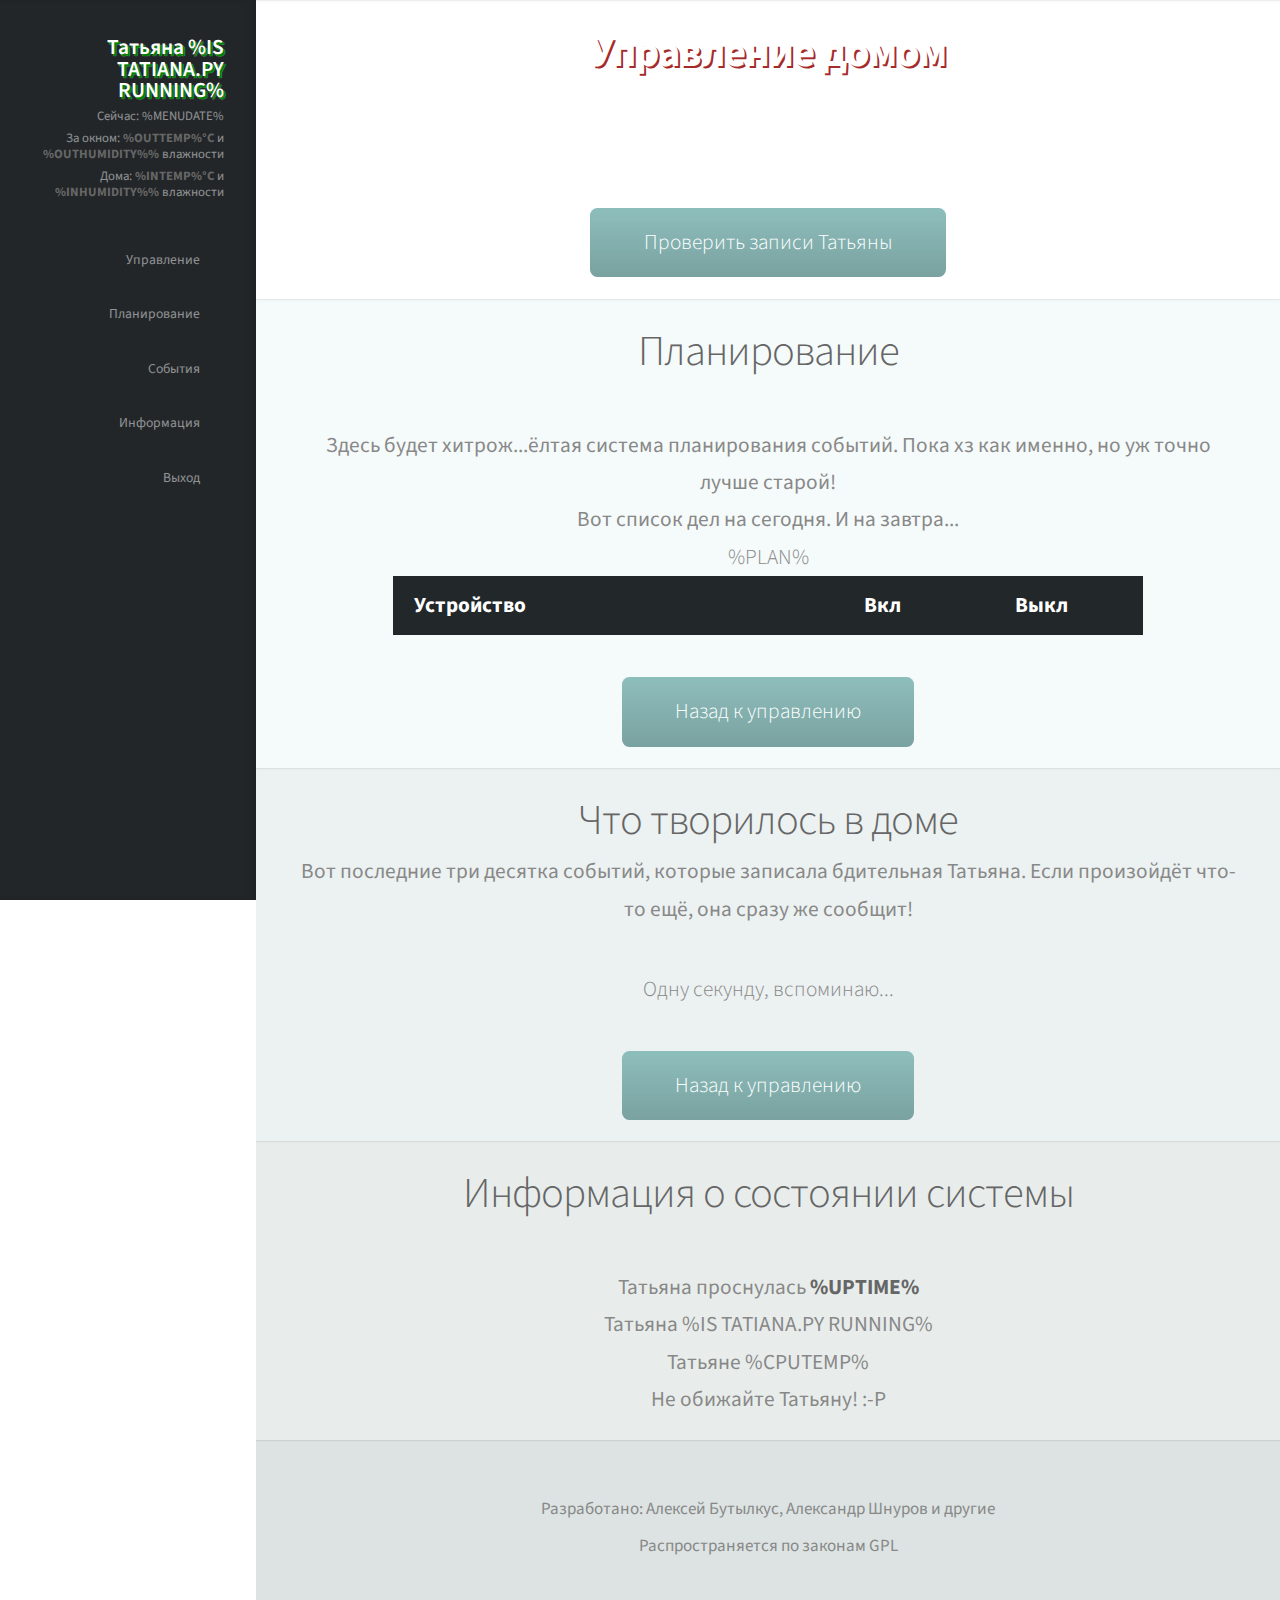
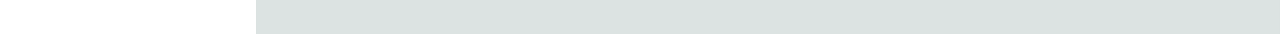
==== commit 38d07ab0: "Незначительные исправления" ====
--- a/frontend2.0/template.html
+++ b/frontend2.0/template.html
@@ -82,7 +82,7 @@
 								<h2>Планирование</h2>
 							</header>
 
-							<p>Здесь будет хитрожопая система вывода плана и форма редактирования. Пока хз как именно, но уж точно лучше старой!</p>
+							<p>Здесь будет хитрож...ёлтая система планирования событий. Пока хз как именно, но уж точно лучше старой!</p>
                             <p>Вот список дел на сегодня. И на завтра...</p>
                             <center>
                             <table class="default">
@@ -105,18 +105,11 @@
 
 							<header>
 								<h2>Что творилось в доме</h2>
-								<p>Последние ХХХ событий (настраиваемо - фича в наличии уже, можно даже гетом добавить, кстати...)</p>
+								<p>Вот последние три десятка событий, которые записала бдительная Татьяна. Если произойдёт что-то ещё, она сразу же сообщит!</p>
 							</header>
+							
+							<div id="log_list" class="loglist">Одну секунду, вспоминаю...</div>
 
-
-
-							<p>Собственно, тут прямой вывод лога в человекопонятном виде: имж КАК текст ЧТО КОГДА.</p>
-
-							%LOG%
-                            <div class="logtab">
-                            </div>
-							
-							
 							<footer>
 								<a href="#main" class="button scrolly">Назад к управлению</a>
 							</footer>
@@ -146,9 +139,8 @@
 
 		<!-- Footer -->
 			<div id="footer">
-                <p>Разработано: Бутылкус и компания<br />
+                <p>Разработано: Алексей Бутылкус, Александр Шнуров и другие<br />
                 Распространяется по законам GPL<br />
-                Авторы не несут ответственности за любые последствия результатов работы программно-аппаратного комплекса "Татьяна - умная домохозяйка" или отдельных их компонентов!
                 </p>
 			</div>
 
@@ -160,7 +152,6 @@
 			<script src="assets/js/util.js"></script>
 			<!--[if lte IE 8]><script src="assets/js/ie/respond.min.js"></script><![endif]-->
 			<script src="assets/js/main.js"></script>
-            <script type="text/javascript" src="assets/js/jquery.js"></script>
             <script type="text/javascript" src="assets/js/function.js"></script>
 
 	</body>
